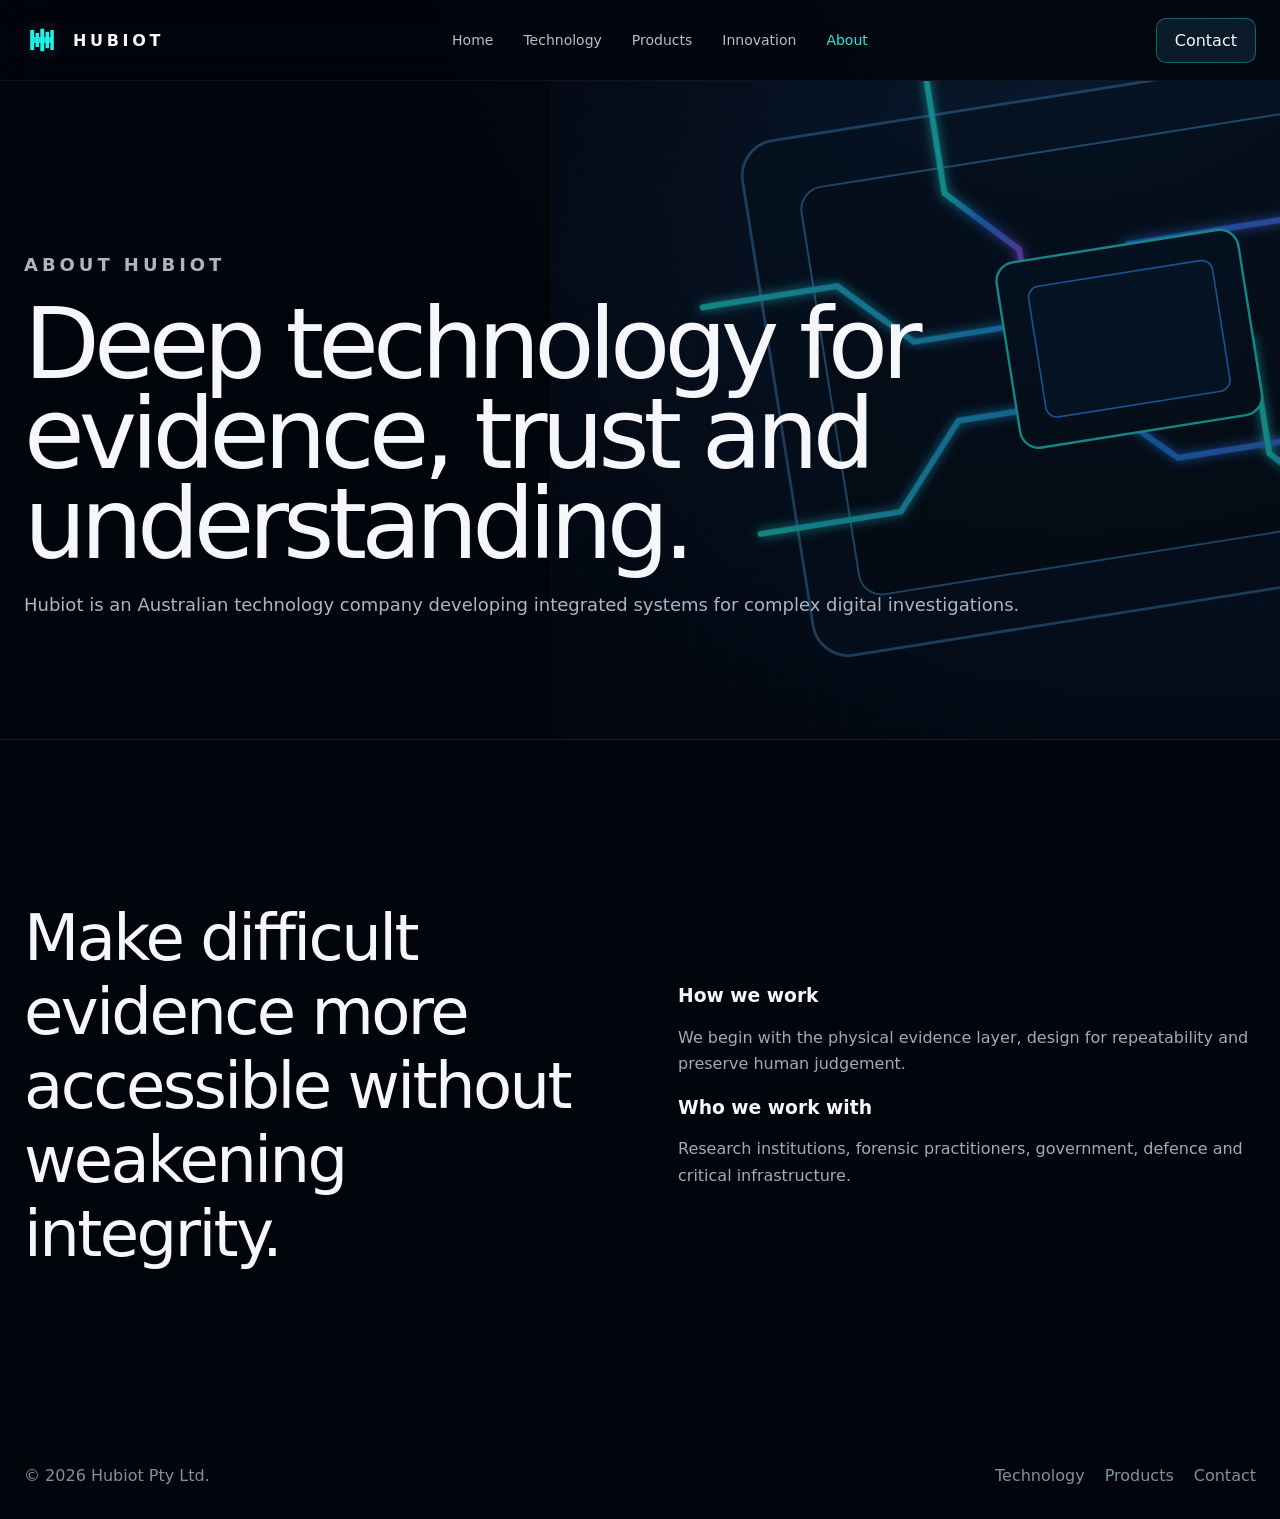
==== about/index.html @ cf27228a "Add files via upload" ====
<!doctype html><html><head><meta charset="utf-8"><meta name="viewport" content="width=device-width,initial-scale=1"><link rel="icon" href="/assets/images/hubiot-mark.svg"><link rel="stylesheet" href="/assets/css/site.css"><title>About — Hubiot</title></head><body><header class="header"><nav class="wrap nav"><a class="brand" href="/"><img src="/assets/images/hubiot-mark.svg"><span>HUBIOT</span></a><div class="navlinks"><a class="" href="/">Home</a><a class="" href="/technology/">Technology</a><a class="" href="/products/">Products</a><a class="" href="/innovation/">Innovation</a><a class="active" href="/about/">About</a></div><a class="btn" href="/contact/">Contact</a></nav></header><main><section class="page-hero"><div class="page-art"><img src="/assets/images/hero-system.svg"></div><div class="wrap"><p class="eyebrow">About Hubiot</p><h1>Deep technology for evidence, trust and understanding.</h1><p>Hubiot is an Australian technology company developing integrated systems for complex digital investigations.</p></div></section><section class="section"><div class="wrap two-col"><div><h2>Make difficult evidence more accessible without weakening integrity.</h2></div><div class="prose"><h3>How we work</h3><p>We begin with the physical evidence layer, design for repeatability and preserve human judgement.</p><h3>Who we work with</h3><p>Research institutions, forensic practitioners, government, defence and critical infrastructure.</p></div></div></section></main><footer class="footer"><div class="wrap footer-row"><span>© 2026 Hubiot Pty Ltd.</span><div class="footer-links"><a href="/technology/">Technology</a><a href="/products/">Products</a><a href="/contact/">Contact</a></div></div></footer><script src="/assets/js/site.js"></script></body></html>
---- assets/css/site.css ----
*{box-sizing:border-box}html{scroll-behavior:smooth}:root{--bg:#02050b;--panel:#0a1522;--text:#f5f7fb;--muted:#9eacba;--line:rgba(140,197,255,.14);--cyan:#22e8df;--blue:#248dff;--violet:#8c5eff;--max:1280px}body{margin:0;background:radial-gradient(circle at 84% -8%,rgba(36,141,255,.13),transparent 34%),#02050b;color:var(--text);font-family:Inter,system-ui,sans-serif;-webkit-font-smoothing:antialiased}a{color:inherit;text-decoration:none}img{max-width:100%;display:block}.wrap{width:min(var(--max),calc(100% - 48px));margin:auto}.header{position:sticky;top:0;z-index:50;background:rgba(2,5,11,.76);backdrop-filter:blur(20px);border-bottom:1px solid rgba(255,255,255,.06)}.nav{height:80px;display:flex;align-items:center;justify-content:space-between}.brand{display:flex;align-items:center;gap:13px;letter-spacing:.23em;font-weight:650}.brand img{width:36px;height:36px;border-radius:10px}.navlinks{display:flex;gap:30px;color:#b5c0cb;font-size:14px}.navlinks .active,.navlinks a:hover{color:var(--cyan)}.btn{display:inline-flex;border:1px solid rgba(34,232,223,.36);padding:12px 18px;border-radius:10px;background:#0b1a29}.hero{min-height:820px;position:relative;overflow:hidden}.hero-art{position:absolute;right:-3%;top:0;width:69%;height:100%;background:linear-gradient(90deg,#02050b,transparent 70%),url('../images/hero-system.svg') center/cover}.hero-inner{min-height:820px;display:flex;align-items:center;position:relative}.hero-copy{max-width:735px}.eyebrow{color:var(--cyan);text-transform:uppercase;letter-spacing:.22em;font-size:12px;font-weight:750}h1{font-size:clamp(62px,7.7vw,112px);line-height:.91;letter-spacing:-.06em;font-weight:330;margin:20px 0}h2{font-size:clamp(40px,5vw,70px);font-weight:350;letter-spacing:-.04em}.lead,.hero p,.page-hero p{color:#aab6c2;font-size:18px;line-height:1.74}.actions{display:flex;gap:12px;flex-wrap:wrap;margin-top:30px}.section{padding:108px 0;border-top:1px solid var(--line)}.section.dark{background:#050c15}.section-head{display:flex;justify-content:space-between;align-items:end;gap:40px}.pillars,.cards,.roadmap{display:grid;grid-template-columns:repeat(4,1fr);gap:1px;border:1px solid var(--line);border-radius:22px;overflow:hidden}.pillar,.card,.road{padding:30px;background:linear-gradient(145deg,#0a1828,#050d17);min-height:230px}.pillar h3,.card h3,.road h3{font-size:24px;font-weight:430;margin-top:42px}.pillar p,.card p,.road p,.prose p,.step p{color:var(--muted);line-height:1.65}.feature,.two-col,.contact-grid{display:grid;grid-template-columns:1fr 1fr;gap:76px;align-items:center}.feature-art{border:1px solid var(--line);border-radius:22px;overflow:hidden}.feature-art img{height:560px;width:100%;object-fit:cover}.feature h3{font-size:76px;font-weight:330;margin:10px 0}.audiences{display:flex;flex-wrap:wrap;gap:12px}.audiences span{border:1px solid var(--line);border-radius:999px;padding:12px 16px}.cta{display:flex;justify-content:space-between;align-items:center;gap:30px;padding:38px;border:1px solid var(--line);border-radius:22px}.page-hero{padding:150px 0 100px;position:relative;overflow:hidden}.page-art{position:absolute;right:-5%;top:-18%;width:62%;height:132%;opacity:.55}.page-art img{width:100%;height:100%;object-fit:cover}.page-hero .wrap{position:relative}.steps{border-left:1px solid var(--cyan)}.step{padding:0 0 28px 30px}.contact-panel{border:1px solid var(--line);border-radius:20px;padding:30px}label{display:block;margin:14px 0 7px}input,textarea{width:100%;padding:13px;background:#040c16;border:1px solid var(--line);border-radius:8px;color:#fff}textarea{min-height:140px}.footer{padding:34px 0;color:#8090a0}.footer-row{display:flex;justify-content:space-between;align-items:center}.footer-links{display:flex;gap:20px}@media(max-width:900px){.navlinks{display:none}.pillars,.cards,.roadmap{grid-template-columns:1fr}.feature,.two-col,.contact-grid{grid-template-columns:1fr}.hero-art{width:100%;opacity:.4}}
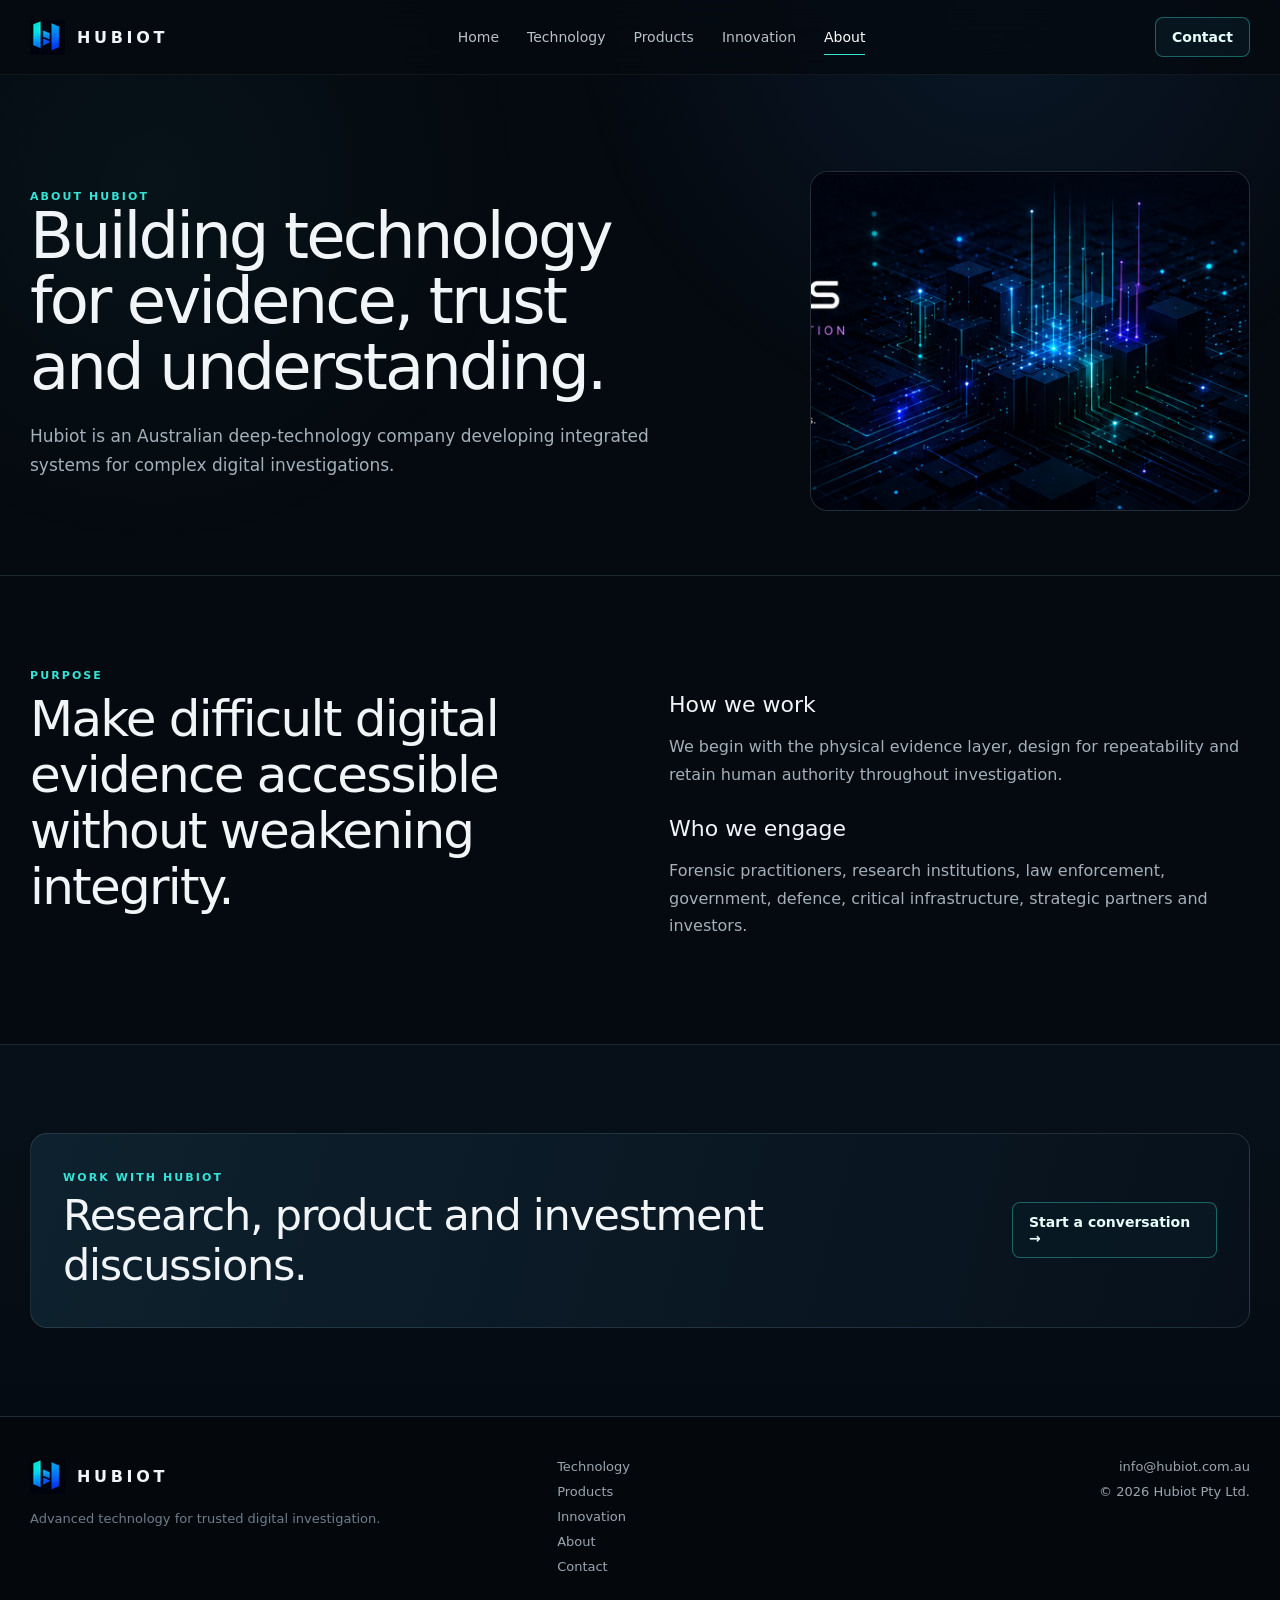
==== commit b60543f8: "Add files via upload" ====
--- a/about/index.html
+++ b/about/index.html
@@ -1 +1,70 @@
-<!doctype html><html><head><meta charset="utf-8"><meta name="viewport" content="width=device-width,initial-scale=1"><link rel="icon" href="/assets/images/hubiot-mark.svg"><link rel="stylesheet" href="/assets/css/site.css"><title>About — Hubiot</title></head><body><header class="header"><nav class="wrap nav"><a class="brand" href="/"><img src="/assets/images/hubiot-mark.svg"><span>HUBIOT</span></a><div class="navlinks"><a class="" href="/">Home</a><a class="" href="/technology/">Technology</a><a class="" href="/products/">Products</a><a class="" href="/innovation/">Innovation</a><a class="active" href="/about/">About</a></div><a class="btn" href="/contact/">Contact</a></nav></header><main><section class="page-hero"><div class="page-art"><img src="/assets/images/hero-system.svg"></div><div class="wrap"><p class="eyebrow">About Hubiot</p><h1>Deep technology for evidence, trust and understanding.</h1><p>Hubiot is an Australian technology company developing integrated systems for complex digital investigations.</p></div></section><section class="section"><div class="wrap two-col"><div><h2>Make difficult evidence more accessible without weakening integrity.</h2></div><div class="prose"><h3>How we work</h3><p>We begin with the physical evidence layer, design for repeatability and preserve human judgement.</p><h3>Who we work with</h3><p>Research institutions, forensic practitioners, government, defence and critical infrastructure.</p></div></div></section></main><footer class="footer"><div class="wrap footer-row"><span>© 2026 Hubiot Pty Ltd.</span><div class="footer-links"><a href="/technology/">Technology</a><a href="/products/">Products</a><a href="/contact/">Contact</a></div></div></footer><script src="/assets/js/site.js"></script></body></html>+<!doctype html>
+<html lang="en">
+<head>
+  <meta charset="utf-8">
+  <meta name="viewport" content="width=device-width,initial-scale=1">
+  <meta name="theme-color" content="#050a10">
+  <meta name="description" content="Hubiot develops advanced hardware, software and AI systems for digital evidence.">
+  <meta property="og:title" content="About — Hubiot">
+  <meta property="og:description" content="Hubiot develops advanced hardware, software and AI systems for digital evidence.">
+  <meta property="og:image" content="https://hubiot.com.au/assets/images/site/og-image.jpg">
+  <link rel="icon" href="/assets/images/brand/hubiot-mark.webp">
+  <link rel="stylesheet" href="/assets/css/site.css">
+  <title>About — Hubiot</title>
+</head>
+<body>
+
+<header class="site-header">
+  <div class="shell nav">
+    <a class="brand" href="/" aria-label="Hubiot home">
+      <img src="/assets/images/brand/hubiot-mark.webp" alt="">
+      <span>HUBIOT</span>
+    </a>
+    <nav class="nav-links" aria-label="Primary navigation"><a class="" href="/">Home</a><a class="" href="/technology/">Technology</a><a class="" href="/products/">Products</a><a class="" href="/innovation/">Innovation</a><a class="active" href="/about/">About</a></nav>
+    <a class="header-cta" href="/contact/">Contact</a>
+  </div>
+</header>
+
+<main>
+<section class="page-hero">
+  <div class="shell page-hero-grid">
+    <div><span class="eyebrow">About Hubiot</span><h1>Building technology for evidence, trust and understanding.</h1><p class="intro">Hubiot is an Australian deep-technology company developing integrated systems for complex digital investigations.</p></div>
+    <div class="page-visual"><img src="/assets/images/site/hero-architecture.webp" alt="Hubiot technology architecture"></div>
+  </div>
+</section>
+
+<section class="section">
+  <div class="shell about-grid">
+    <div class="prose"><span class="eyebrow">Purpose</span><h2>Make difficult digital evidence accessible without weakening integrity.</h2></div>
+    <div class="prose"><h3>How we work</h3><p>We begin with the physical evidence layer, design for repeatability and retain human authority throughout investigation.</p><h3>Who we engage</h3><p>Forensic practitioners, research institutions, law enforcement, government, defence, critical infrastructure, strategic partners and investors.</p></div>
+  </div>
+</section>
+
+<section class="section alt">
+  <div class="shell cta-panel"><div><span class="eyebrow">Work with Hubiot</span><h2>Research, product and investment discussions.</h2></div><a class="button" href="/contact/">Start a conversation →</a></div>
+</section>
+</main>
+
+
+<footer class="site-footer">
+  <div class="shell footer-grid">
+    <div>
+      <a class="brand" href="/"><img src="/assets/images/brand/hubiot-mark.webp" alt=""><span>HUBIOT</span></a>
+      <p>Advanced technology for trusted digital investigation.</p>
+    </div>
+    <div class="footer-links">
+      <a href="/technology/">Technology</a>
+      <a href="/products/">Products</a>
+      <a href="/innovation/">Innovation</a>
+      <a href="/about/">About</a>
+      <a href="/contact/">Contact</a>
+    </div>
+    <div class="footer-meta">
+      <a href="mailto:info@hubiot.com.au">info@hubiot.com.au</a>
+      <span>© 2026 Hubiot Pty Ltd.</span>
+    </div>
+  </div>
+</footer>
+<script src="/assets/js/site.js"></script>
+</body>
+</html>
--- a/assets/css/site.css
+++ b/assets/css/site.css
@@ -1 +1,140 @@
-*{box-sizing:border-box}html{scroll-behavior:smooth}:root{--bg:#02050b;--panel:#0a1522;--text:#f5f7fb;--muted:#9eacba;--line:rgba(140,197,255,.14);--cyan:#22e8df;--blue:#248dff;--violet:#8c5eff;--max:1280px}body{margin:0;background:radial-gradient(circle at 84% -8%,rgba(36,141,255,.13),transparent 34%),#02050b;color:var(--text);font-family:Inter,system-ui,sans-serif;-webkit-font-smoothing:antialiased}a{color:inherit;text-decoration:none}img{max-width:100%;display:block}.wrap{width:min(var(--max),calc(100% - 48px));margin:auto}.header{position:sticky;top:0;z-index:50;background:rgba(2,5,11,.76);backdrop-filter:blur(20px);border-bottom:1px solid rgba(255,255,255,.06)}.nav{height:80px;display:flex;align-items:center;justify-content:space-between}.brand{display:flex;align-items:center;gap:13px;letter-spacing:.23em;font-weight:650}.brand img{width:36px;height:36px;border-radius:10px}.navlinks{display:flex;gap:30px;color:#b5c0cb;font-size:14px}.navlinks .active,.navlinks a:hover{color:var(--cyan)}.btn{display:inline-flex;border:1px solid rgba(34,232,223,.36);padding:12px 18px;border-radius:10px;background:#0b1a29}.hero{min-height:820px;position:relative;overflow:hidden}.hero-art{position:absolute;right:-3%;top:0;width:69%;height:100%;background:linear-gradient(90deg,#02050b,transparent 70%),url('../images/hero-system.svg') center/cover}.hero-inner{min-height:820px;display:flex;align-items:center;position:relative}.hero-copy{max-width:735px}.eyebrow{color:var(--cyan);text-transform:uppercase;letter-spacing:.22em;font-size:12px;font-weight:750}h1{font-size:clamp(62px,7.7vw,112px);line-height:.91;letter-spacing:-.06em;font-weight:330;margin:20px 0}h2{font-size:clamp(40px,5vw,70px);font-weight:350;letter-spacing:-.04em}.lead,.hero p,.page-hero p{color:#aab6c2;font-size:18px;line-height:1.74}.actions{display:flex;gap:12px;flex-wrap:wrap;margin-top:30px}.section{padding:108px 0;border-top:1px solid var(--line)}.section.dark{background:#050c15}.section-head{display:flex;justify-content:space-between;align-items:end;gap:40px}.pillars,.cards,.roadmap{display:grid;grid-template-columns:repeat(4,1fr);gap:1px;border:1px solid var(--line);border-radius:22px;overflow:hidden}.pillar,.card,.road{padding:30px;background:linear-gradient(145deg,#0a1828,#050d17);min-height:230px}.pillar h3,.card h3,.road h3{font-size:24px;font-weight:430;margin-top:42px}.pillar p,.card p,.road p,.prose p,.step p{color:var(--muted);line-height:1.65}.feature,.two-col,.contact-grid{display:grid;grid-template-columns:1fr 1fr;gap:76px;align-items:center}.feature-art{border:1px solid var(--line);border-radius:22px;overflow:hidden}.feature-art img{height:560px;width:100%;object-fit:cover}.feature h3{font-size:76px;font-weight:330;margin:10px 0}.audiences{display:flex;flex-wrap:wrap;gap:12px}.audiences span{border:1px solid var(--line);border-radius:999px;padding:12px 16px}.cta{display:flex;justify-content:space-between;align-items:center;gap:30px;padding:38px;border:1px solid var(--line);border-radius:22px}.page-hero{padding:150px 0 100px;position:relative;overflow:hidden}.page-art{position:absolute;right:-5%;top:-18%;width:62%;height:132%;opacity:.55}.page-art img{width:100%;height:100%;object-fit:cover}.page-hero .wrap{position:relative}.steps{border-left:1px solid var(--cyan)}.step{padding:0 0 28px 30px}.contact-panel{border:1px solid var(--line);border-radius:20px;padding:30px}label{display:block;margin:14px 0 7px}input,textarea{width:100%;padding:13px;background:#040c16;border:1px solid var(--line);border-radius:8px;color:#fff}textarea{min-height:140px}.footer{padding:34px 0;color:#8090a0}.footer-row{display:flex;justify-content:space-between;align-items:center}.footer-links{display:flex;gap:20px}@media(max-width:900px){.navlinks{display:none}.pillars,.cards,.roadmap{grid-template-columns:1fr}.feature,.two-col,.contact-grid{grid-template-columns:1fr}.hero-art{width:100%;opacity:.4}}+:root{
+  --ink:#f2f5f7;--muted:#a4b0ba;--dim:#6f7d89;--bg:#050a10;--bg2:#08111a;
+  --panel:#0c1721;--panel2:#101d28;--line:rgba(175,211,235,.14);--line2:rgba(175,211,235,.26);
+  --cyan:#35e4d6;--blue:#3b8eff;--violet:#9068ff;--max:1220px;--radius:18px;
+}
+*{box-sizing:border-box}
+html{scroll-behavior:smooth}
+body{margin:0;background:var(--bg);color:var(--ink);font-family:Inter,ui-sans-serif,system-ui,-apple-system,BlinkMacSystemFont,"Segoe UI",sans-serif;-webkit-font-smoothing:antialiased}
+body:before{content:"";position:fixed;inset:0;pointer-events:none;z-index:-2;background:radial-gradient(circle at 78% 0,rgba(59,142,255,.10),transparent 32%),radial-gradient(circle at 12% 20%,rgba(53,228,214,.045),transparent 28%)}
+a{color:inherit;text-decoration:none}
+img{display:block;max-width:100%}
+.shell{width:min(var(--max),calc(100% - 44px));margin:auto}
+.site-header{position:sticky;top:0;z-index:50;background:rgba(5,10,16,.82);backdrop-filter:blur(18px);border-bottom:1px solid rgba(255,255,255,.055)}
+.nav{height:74px;display:flex;align-items:center;justify-content:space-between;gap:24px}
+.brand{display:inline-flex;align-items:center;gap:12px;font-weight:700;letter-spacing:.23em;font-size:16px}
+.brand img{width:35px;height:35px;object-fit:contain}
+.nav-links{display:flex;gap:28px;color:#b7c1c9;font-size:14px}
+.nav-links a{padding:9px 0;border-bottom:1px solid transparent}
+.nav-links a:hover,.nav-links .active{color:#fff;border-color:var(--cyan)}
+.header-cta,.button{display:inline-flex;align-items:center;justify-content:center;gap:8px;padding:11px 16px;border:1px solid rgba(53,228,214,.38);border-radius:8px;background:rgba(9,27,37,.68);color:#e8fffc;font-weight:600;font-size:14px;transition:.2s}
+.header-cta:hover,.button:hover{transform:translateY(-1px);border-color:rgba(53,228,214,.72);background:rgba(18,48,60,.72)}
+.button.ghost{border-color:rgba(255,255,255,.15);background:rgba(255,255,255,.025);color:#d8e1e7}
+
+.hero{position:relative;min-height:680px;overflow:hidden;border-bottom:1px solid var(--line)}
+.hero-bg{position:absolute;inset:0;background:linear-gradient(90deg,#050a10 0%,rgba(5,10,16,.93) 37%,rgba(5,10,16,.28) 68%,rgba(5,10,16,.1)),linear-gradient(180deg,transparent 70%,#050a10),url("../images/site/hero-architecture.webp") 72% center/cover no-repeat}
+.hero-grid{min-height:680px;display:grid;grid-template-columns:1.05fr .95fr;align-items:center;position:relative}
+.hero-copy{padding:90px 0;max-width:650px}
+.kicker{margin:0 0 18px;color:var(--cyan);text-transform:uppercase;letter-spacing:.22em;font-weight:700;font-size:12px}
+h1{font-size:clamp(45px,5.6vw,72px);line-height:1.02;letter-spacing:-.045em;font-weight:380;margin:0 0 22px;text-wrap:balance}
+.hero-copy>p:not(.kicker){max-width:620px;color:#b2bdc6;font-size:17px;line-height:1.7}
+.actions{display:flex;gap:12px;flex-wrap:wrap;margin-top:28px}
+.hero-product{align-self:end;justify-self:end;margin-bottom:58px;width:350px;padding:24px;border:1px solid var(--line);border-radius:16px;background:rgba(7,17,26,.76);backdrop-filter:blur(10px)}
+.hero-product small{display:block;color:var(--cyan);letter-spacing:.18em;text-transform:uppercase;font-size:10px;font-weight:700}
+.hero-product h2{font-size:30px;margin:8px 0 8px;font-weight:440}
+.hero-product p{margin:0 0 17px;color:var(--muted);font-size:14px;line-height:1.55}
+
+.section{padding:88px 0;border-bottom:1px solid var(--line)}
+.section.alt{background:linear-gradient(180deg,#071019,#050b12)}
+.section-heading{display:grid;grid-template-columns:.9fr 1.1fr;gap:64px;align-items:end;margin-bottom:38px}
+.section-heading h2{font-size:clamp(34px,4vw,52px);line-height:1.08;letter-spacing:-.035em;font-weight:390;margin:7px 0}
+.section-heading p{color:var(--muted);line-height:1.7;max-width:610px;margin:0}
+.eyebrow{color:var(--cyan);text-transform:uppercase;letter-spacing:.19em;font-size:11px;font-weight:700}
+
+.capability-grid{display:grid;grid-template-columns:repeat(4,1fr);gap:14px}
+.capability{padding:24px;border:1px solid var(--line);border-radius:14px;background:linear-gradient(145deg,rgba(13,29,41,.88),rgba(7,16,25,.9));min-height:200px}
+.capability .index{font-size:11px;color:#668095;letter-spacing:.14em}
+.capability h3{font-size:21px;font-weight:500;margin:36px 0 9px}
+.capability p{font-size:14px;line-height:1.62;color:var(--muted);margin:0}
+
+.feature-split{display:grid;grid-template-columns:1.08fr .92fr;gap:58px;align-items:center}
+.image-frame{position:relative;overflow:hidden;border:1px solid var(--line);border-radius:18px;background:#07111a}
+.image-frame img{width:100%;height:500px;object-fit:cover}
+.image-frame:after{content:"";position:absolute;inset:0;box-shadow:inset 0 0 0 1px rgba(255,255,255,.025);pointer-events:none}
+.feature-copy h2{font-size:clamp(34px,4.2vw,54px);font-weight:390;letter-spacing:-.04em;margin:8px 0 17px}
+.feature-copy>p{color:var(--muted);line-height:1.72;font-size:16px}
+.tags{display:flex;flex-wrap:wrap;gap:8px;margin:22px 0}
+.tags span{padding:8px 11px;border:1px solid var(--line);border-radius:999px;color:#bac6cf;font-size:12px;background:rgba(12,26,37,.72)}
+
+.compact-grid{display:grid;grid-template-columns:repeat(3,1fr);gap:16px}
+.compact-card{padding:24px;border:1px solid var(--line);border-radius:15px;background:rgba(10,23,33,.82)}
+.compact-card h3{font-size:21px;font-weight:500;margin:16px 0 9px}
+.compact-card p{color:var(--muted);font-size:14px;line-height:1.62;margin:0}
+.icon-line{width:52px;height:2px;background:linear-gradient(90deg,var(--cyan),var(--violet))}
+
+.page-hero{padding:96px 0 64px;border-bottom:1px solid var(--line);position:relative;overflow:hidden}
+.page-hero-grid{display:grid;grid-template-columns:1fr 440px;gap:60px;align-items:center}
+.page-hero h1{font-size:clamp(40px,5vw,64px);max-width:720px}
+.page-hero .intro{color:var(--muted);font-size:17px;line-height:1.7;max-width:690px}
+.page-visual{height:340px;border:1px solid var(--line);border-radius:18px;overflow:hidden;background:#09131c}
+.page-visual img{width:100%;height:100%;object-fit:cover}
+
+.workflow{display:grid;grid-template-columns:repeat(5,1fr);gap:10px}
+.stage{position:relative;padding:21px 18px;border:1px solid var(--line);border-radius:13px;background:rgba(10,23,33,.82);min-height:150px}
+.stage:not(:last-child):after{content:"→";position:absolute;right:-9px;top:57px;color:var(--cyan);z-index:2}
+.stage span{font-size:10px;color:var(--cyan);letter-spacing:.15em}
+.stage h3{font-size:18px;margin:18px 0 7px;font-weight:520}
+.stage p{font-size:13px;color:var(--muted);line-height:1.55;margin:0}
+
+.media-row{display:grid;grid-template-columns:1fr 1fr;gap:18px}
+.media-card{display:grid;grid-template-columns:1fr 1fr;min-height:350px;border:1px solid var(--line);border-radius:16px;overflow:hidden;background:#09131d}
+.media-card img{width:100%;height:100%;object-fit:cover}
+.media-card .copy{padding:26px}
+.media-card h3{font-size:25px;font-weight:450;margin:9px 0 11px}
+.media-card p{font-size:14px;color:var(--muted);line-height:1.62}
+
+.timeline{display:grid;grid-template-columns:repeat(4,1fr);gap:12px}
+.timeline article{padding:23px;border-top:2px solid var(--blue);background:rgba(9,21,31,.78);border-radius:0 0 13px 13px}
+.timeline small{color:var(--cyan);letter-spacing:.14em;text-transform:uppercase}
+.timeline h3{font-size:20px;margin:22px 0 9px;font-weight:500}
+.timeline p{font-size:14px;color:var(--muted);line-height:1.6}
+
+.about-grid,.contact-grid{display:grid;grid-template-columns:1fr 1fr;gap:58px}
+.prose h2{font-size:clamp(32px,4vw,50px);font-weight:390;line-height:1.12;letter-spacing:-.035em;margin:8px 0 18px}
+.prose h3{font-size:22px;font-weight:500;margin:28px 0 9px}
+.prose p{color:var(--muted);line-height:1.72}
+.contact-panel{padding:28px;border:1px solid var(--line);border-radius:16px;background:rgba(10,23,33,.82)}
+label{display:block;font-size:13px;color:#bdc7cf;margin:15px 0 7px}
+input,textarea{width:100%;padding:13px 14px;border:1px solid var(--line);border-radius:8px;background:#061019;color:#fff;font:inherit}
+textarea{min-height:135px;resize:vertical}
+button{cursor:pointer}
+
+.cta-panel{display:flex;justify-content:space-between;align-items:center;gap:30px;padding:32px;border:1px solid var(--line);border-radius:17px;background:linear-gradient(105deg,rgba(15,36,49,.9),rgba(8,17,27,.9))}
+.cta-panel h2{font-size:clamp(28px,3.4vw,43px);font-weight:390;letter-spacing:-.03em;margin:5px 0}
+
+.site-footer{padding:42px 0;background:#04080d}
+.footer-grid{display:grid;grid-template-columns:1.2fr .8fr .8fr;gap:30px;align-items:start}
+.site-footer p{color:var(--dim);font-size:13px}
+.footer-links,.footer-meta{display:flex;flex-direction:column;gap:10px;color:#9aa7b1;font-size:13px}
+.footer-meta{text-align:right}
+
+.reveal{opacity:0;transform:translateY(18px);transition:opacity .65s ease,transform .65s ease}
+.reveal.visible{opacity:1;transform:none}
+
+@media(max-width:960px){
+  .nav-links{display:none}
+  .hero-grid,.page-hero-grid,.section-heading,.feature-split,.about-grid,.contact-grid{grid-template-columns:1fr}
+  .hero-product{justify-self:start;margin:0 0 50px}
+  .capability-grid{grid-template-columns:repeat(2,1fr)}
+  .compact-grid{grid-template-columns:1fr}
+  .workflow{grid-template-columns:1fr 1fr}
+  .stage:not(:last-child):after{display:none}
+  .media-row{grid-template-columns:1fr}
+  .timeline{grid-template-columns:1fr 1fr}
+}
+@media(max-width:620px){
+  .shell{width:calc(100% - 26px)}
+  .header-cta{display:none}
+  .hero,.hero-grid{min-height:auto}
+  .hero-copy{padding:88px 0 35px}
+  h1{font-size:43px}
+  .hero-product{width:100%}
+  .section{padding:68px 0}
+  .capability-grid,.workflow,.timeline{grid-template-columns:1fr}
+  .media-card{grid-template-columns:1fr}
+  .media-card img{height:250px}
+  .page-hero{padding-top:74px}
+  .page-visual{height:280px}
+  .footer-grid{grid-template-columns:1fr}
+  .footer-meta{text-align:left}
+}
